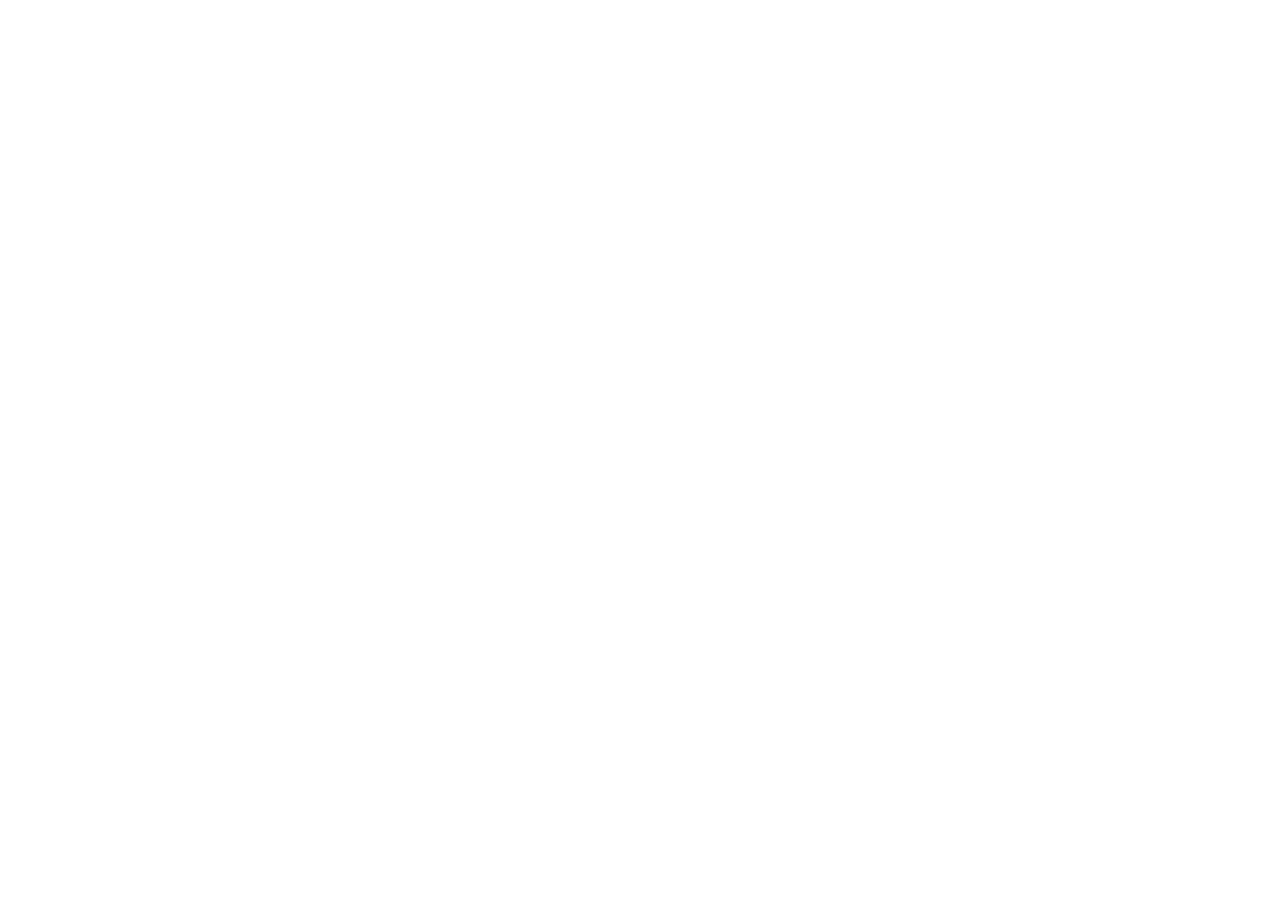
==== index.html @ 110da9ba "Criei a página principal" ====
<!DOCTYPE html>
<html lang="pt-br">
<head>
    <meta charset="UTF-8">
    <meta http-equiv="X-UA-Compatible" content="IE=edge">
    <meta name="viewport" content="width=device-width, initial-scale=1.0">
    <title>Projeto Sociais</title>
    <link rel="shortcut icon" href="favicon.ico" type="image/x-icon">
</head>
<body>
    
</body>
</html>
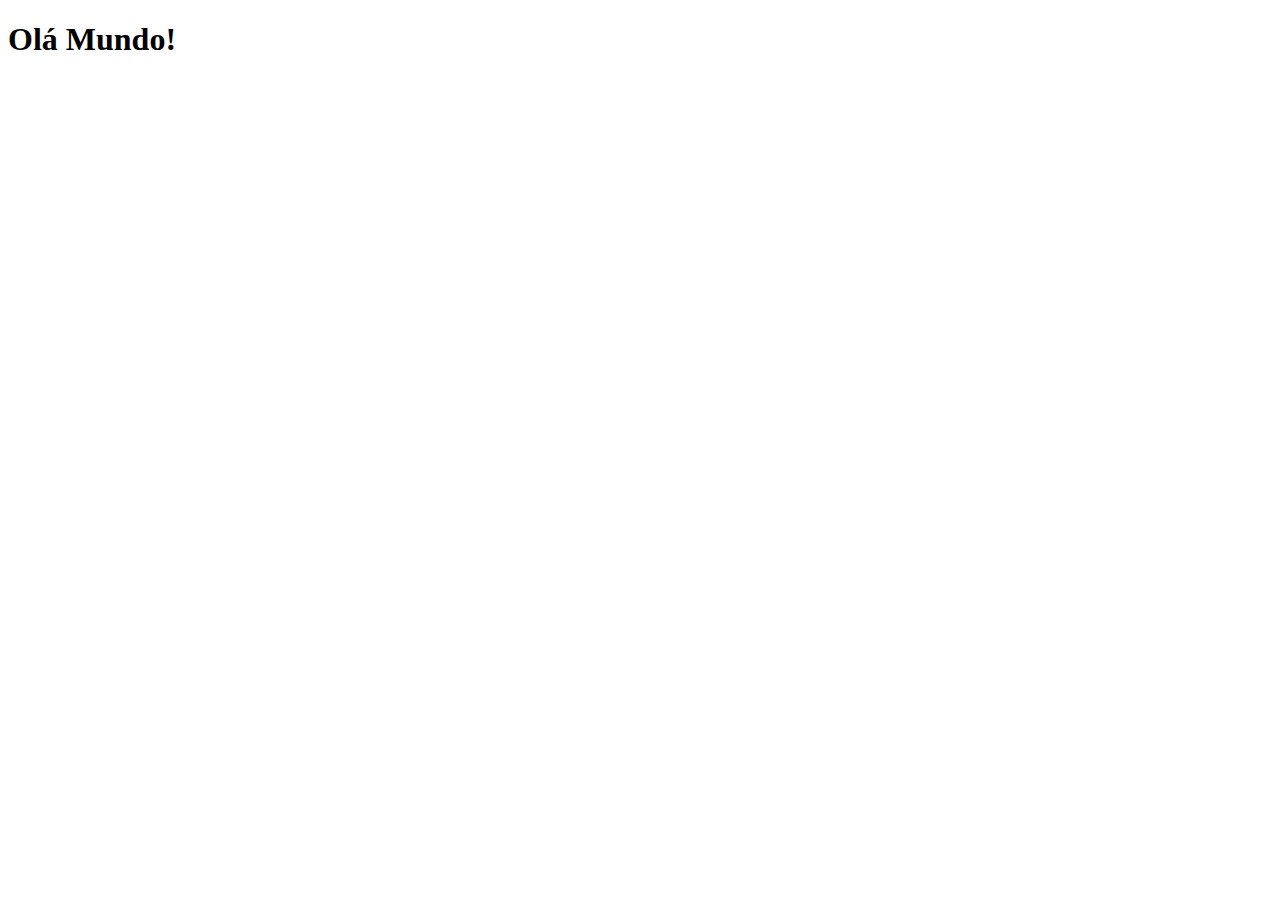
==== commit 463584ce: "Testando o projeto" ====
--- a/index.html
+++ b/index.html
@@ -8,6 +8,6 @@
     <link rel="shortcut icon" href="favicon.ico" type="image/x-icon">
 </head>
 <body>
-    
+    <h1>Olá Mundo!</h1>
 </body>
 </html>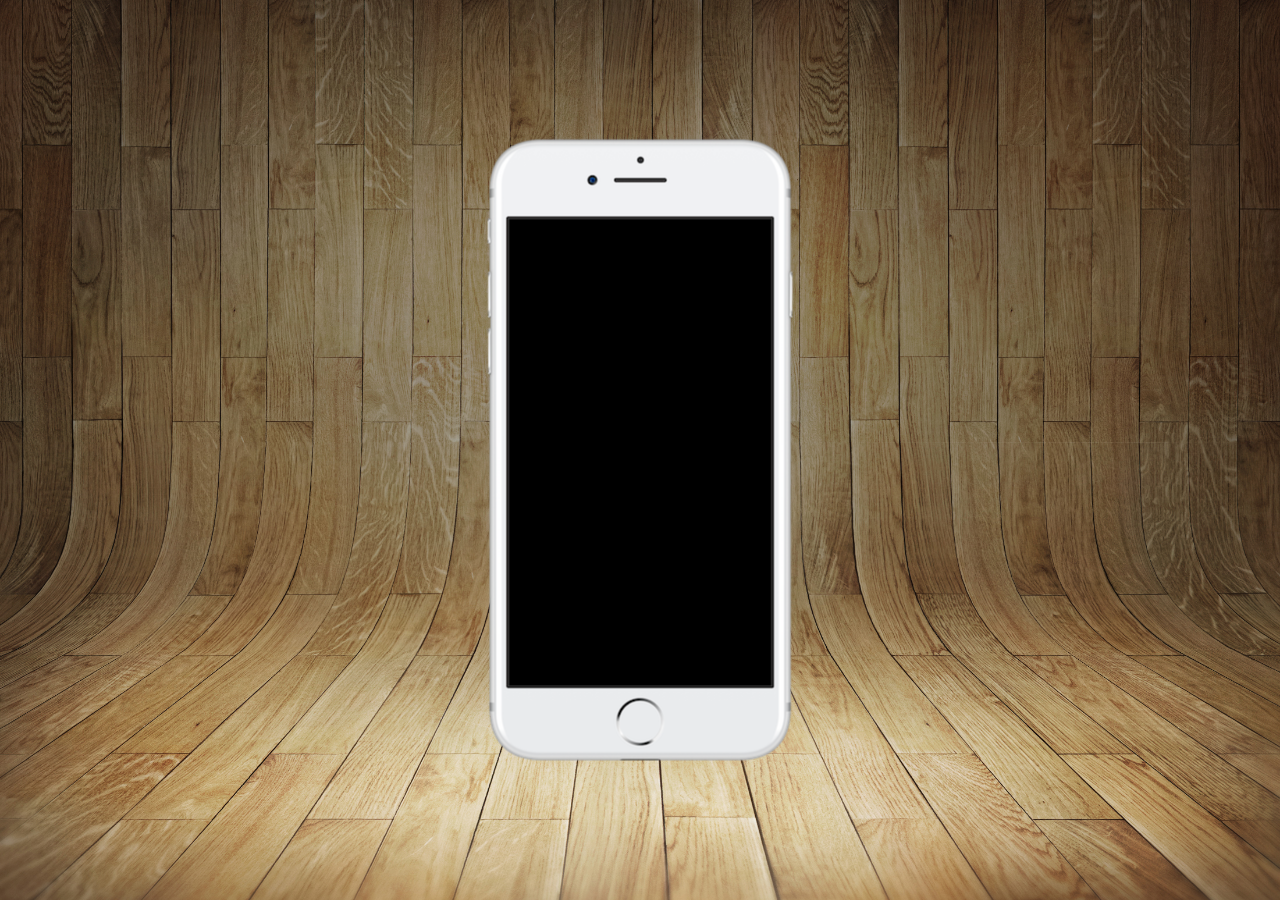
==== commit 14c98dd3: "Atualizando o projeto social" ====
--- a/index.html
+++ b/index.html
@@ -6,8 +6,16 @@
     <meta name="viewport" content="width=device-width, initial-scale=1.0">
     <title>Projeto Sociais</title>
     <link rel="shortcut icon" href="favicon.ico" type="image/x-icon">
+    <link rel="stylesheet" href="estilos/style.css">
 </head>
 <body>
-    <h1>Olá Mundo!</h1>
+    <main>
+        <section id="telefone">
+
+        </section>
+        <section id="redes-sociais">
+
+        </section>
+    </main>
 </body>
 </html>--- a/estilos/style.css
+++ b/estilos/style.css
@@ -0,0 +1,39 @@
+@charset "UTF-8";
+
+* {
+    margin: 0px;
+    padding: 0px;
+    font-family: Arial, Helvetica, sans-serif;
+}
+
+html, body {
+    height: 100vh;
+    width: 100vw;
+    background-color: black;
+}
+
+body {
+    background: url(../imagens/fundo-madeira.jpg);
+    background-repeat: no-repeat;
+    background-size: cover;
+    background-attachment: fixed;
+}
+
+main {
+    height: 100vh;
+    position: relative;
+    
+}
+
+section#telefone {
+    position: absolute;
+    top: 50%;
+    left: 50%;
+    transform: translate(-50%, -50%);
+
+    height: 627px;
+    width: 311px;
+    background: url(../imagens/frame-iphone.png);
+    background-repeat: no-repeat;
+    background-position: top center;
+}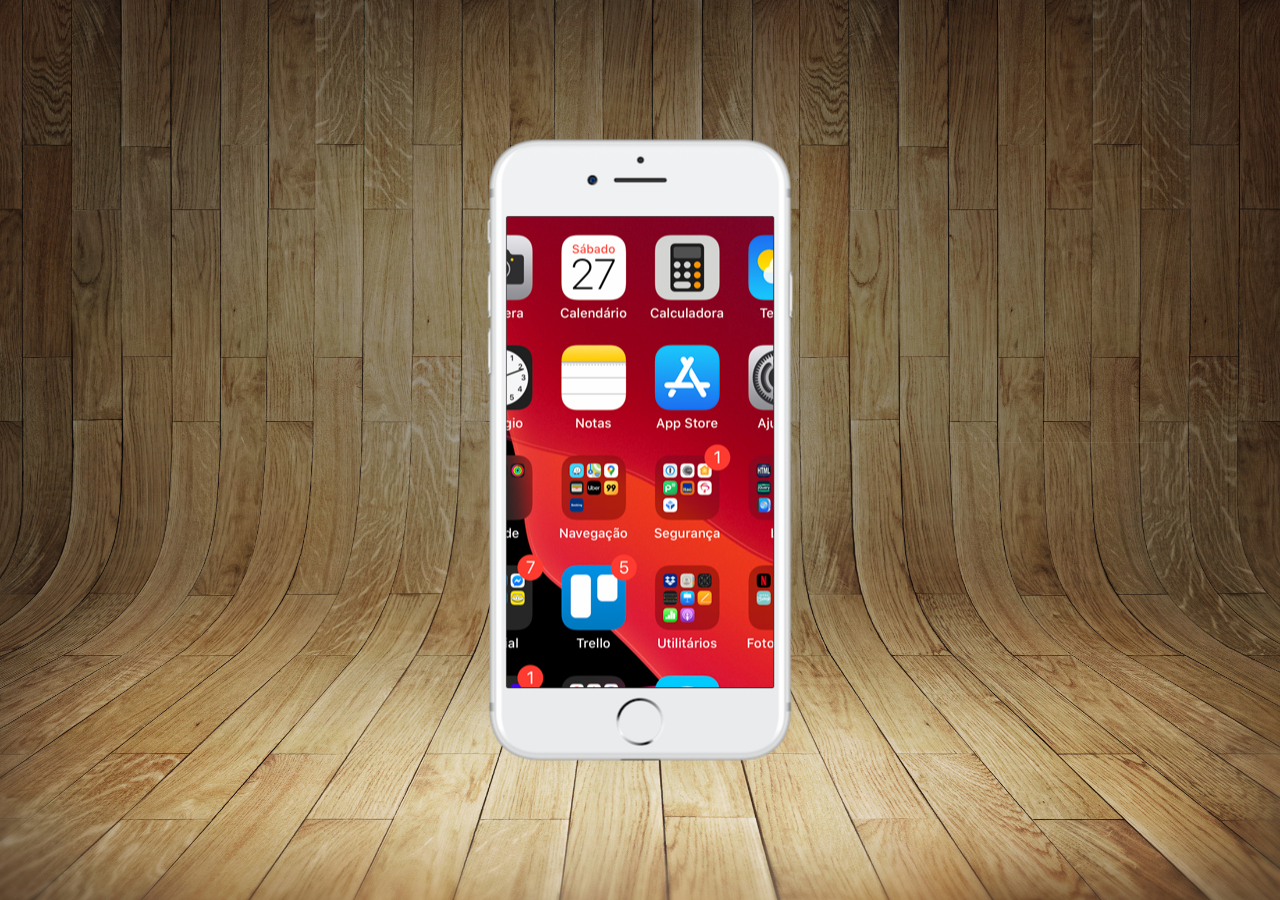
==== commit 0d4d7ce0: "Criei a tela home" ====
--- a/index.html
+++ b/index.html
@@ -11,7 +11,8 @@
 <body>
     <main>
         <section id="telefone">
-
+            <iframe src="home.html" name="tela" id="tela"
+             frameborder="0"></iframe>
         </section>
         <section id="redes-sociais">
 
--- a/estilos/style.css
+++ b/estilos/style.css
@@ -36,4 +36,14 @@
     background: url(../imagens/frame-iphone.png);
     background-repeat: no-repeat;
     background-position: top center;
+}
+
+iframe#tela {
+    position: relative;
+    top: 80px;
+    left: 22px;
+    width: 267px;
+    height: 471px;
+    background-size: cover;
+    
 }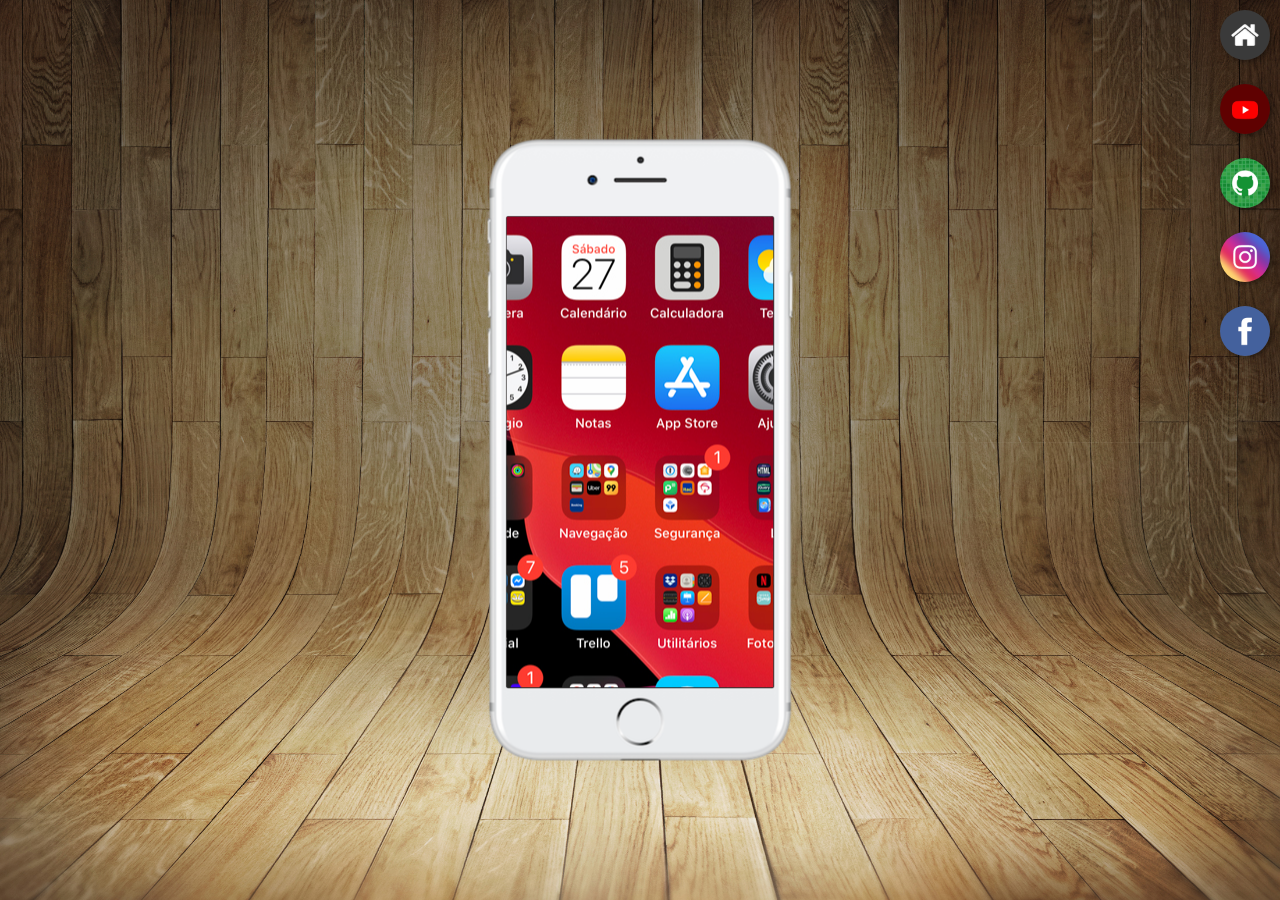
==== commit ba5fee5e: "botão lateral" ====
--- a/index.html
+++ b/index.html
@@ -12,10 +12,17 @@
     <main>
         <section id="telefone">
             <iframe src="home.html" name="tela" id="tela"
-             frameborder="0"></iframe>
+             frameborder="0">
+            Seu navegador não é compatível com isso.
+            </iframe>
         </section>
         <section id="redes-sociais">
-
+            <a href="#" target="tela"><img src="imagens/logo-home.jpg" alt="home"></a><br>
+            <a href="#" target="tela"><img src="imagens/logo-youtube.jpg" alt="Youtube"></a><br>
+            <a href="#" target="tela"><img src= "imagens/logo-github.jpg" alt="Github"></a><br>
+            <a href="#" target="tela"><img src="imagens/logo-instagram.jpg" alt="Instagram"></a><br>
+            <a href="#" target="tela"><img src="imagens/logo-facebook.jpg" alt="Facebook"></a><br>  
+              
         </section>
     </main>
 </body>
--- a/estilos/style.css
+++ b/estilos/style.css
@@ -38,6 +38,25 @@
     background-position: top center;
 }
 
+section#redes-sociais img {
+    width: 50px;
+    margin: 10px;
+    border-radius: 50%;
+    box-shadow: 2px 2px 5px rgba(0, 0, 0, 0.39);
+    box-sizing: border-box;
+}
+
+section#redes-sociais {
+    text-align: right;
+}
+
+section#redes-sociais img:hover {
+    border: 2px solid rgba(255, 255, 255, 0.616);
+    box-shadow: 2px 2px 10px rgba(0, 0, 0, 0.61);
+    transition: border .3s;
+
+}
+
 iframe#tela {
     position: relative;
     top: 80px;
@@ -46,4 +65,4 @@
     height: 471px;
     background-size: cover;
     
-}+}
